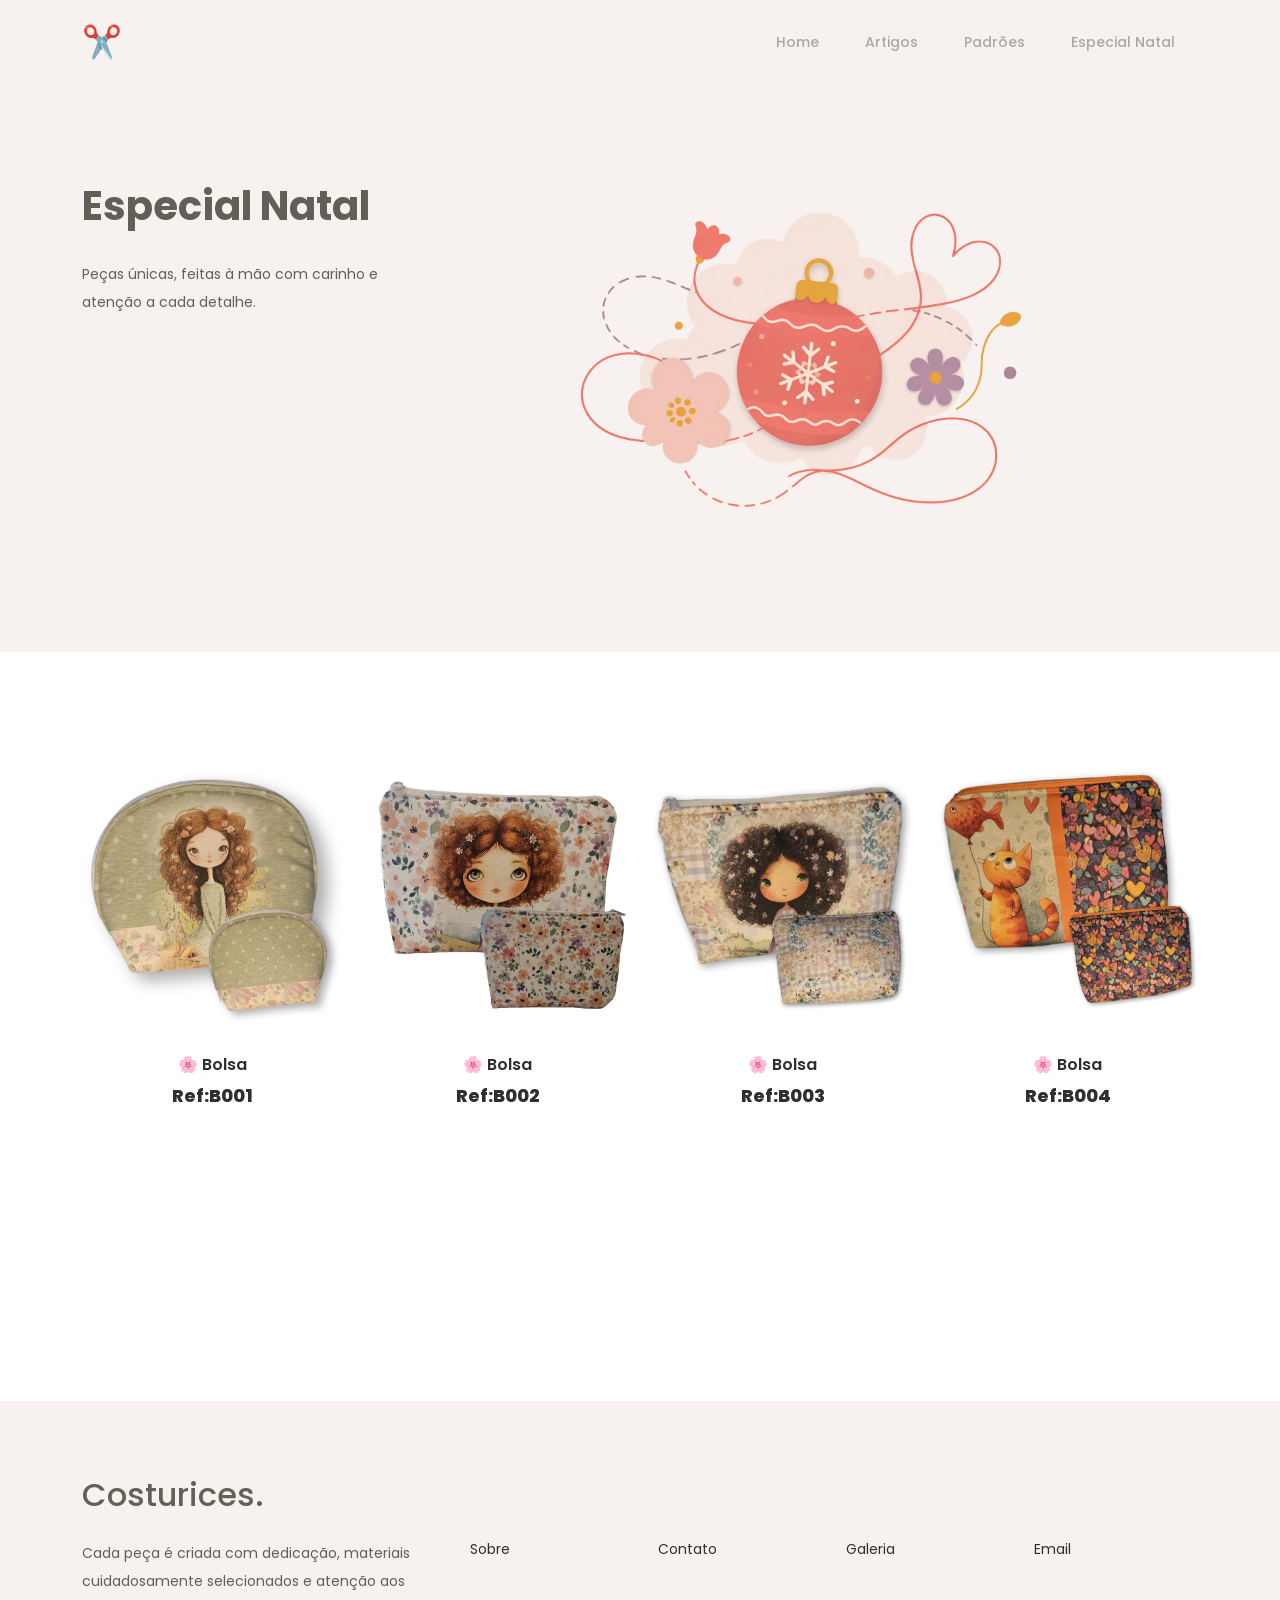
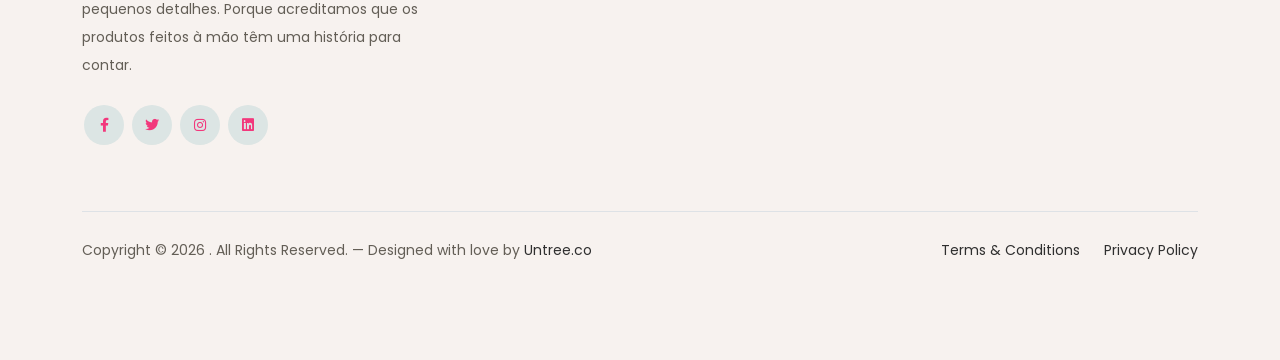
==== cart.html @ 92faeef7 "Set max-width for hero image in cart.html Updated image style to limit maximum width." ====
<!-- /*
* Bootstrap 5
* Template Name: Furni
* Template Author: Untree.co
* Template URI: https://untree.co/
* License: https://creativecommons.org/licenses/by/3.0/
*/ -->
<!doctype html>
<html lang="en">
<head>
  <meta charset="utf-8">
  <meta name="viewport" content="width=device-width, initial-scale=1, shrink-to-fit=no">
  <meta name="author" content="Untree.co">
   <link rel="shortcut icon" href="images/favicon_isabel.png" />

  <meta name="description" content="" />
  <meta name="keywords" content="bootstrap, bootstrap4" />

		<!-- Bootstrap CSS -->
		<link href="css/bootstrap.min.css" rel="stylesheet">
		<link href="https://cdnjs.cloudflare.com/ajax/libs/font-awesome/6.0.0-beta3/css/all.min.css" rel="stylesheet">
		<link href="css/tiny-slider.css" rel="stylesheet">
		<link href="css/style.css" rel="stylesheet">
		<title>Costurices da Isabel </title>
	</head>

	<body>

		<!-- Start Header/Navigation -->
		<nav class="custom-navbar navbar navbar navbar-expand-md navbar-dark bg-dark" arial-label="Furni navigation bar">

			<div class="container">
				<a class="navbar-brand" href="index.html">✂️</a>

				<button class="navbar-toggler" type="button" data-bs-toggle="collapse" data-bs-target="#navbarsFurni" aria-controls="navbarsFurni" aria-expanded="false" aria-label="Toggle navigation">
					<span class="navbar-toggler-icon"></span>
				</button>

				<div class="collapse navbar-collapse" id="navbarsFurni">
					<ul class="custom-navbar-nav navbar-nav ms-auto mb-2 mb-md-0">
						<li class="nav-item ">
							<a class="nav-link" href="index.html">Home</a>
						</li>
            <li><a class="nav-link" href="shop.html">Artigos</a></li>
             <li><a class="nav-link" href="checkout.html">Padrões</a></li>
         <li><a class="nav-link" href="cart.html">Especial Natal</a></li>
            <!-- <li><a class="nav-link" href="index.html">Contato</a></li>-->
					</ul>

				</div>
			</div>
				
		</nav>
		<!-- End Header/Navigation -->

    <!-- Start Hero Section -->
    <div class="hero">
      <div class="container">
        <div class="row justify-content-between">
          <div class="col-lg-4">
            <div class="intro-excerpt">
              <h1>
                Especial <span clsas="d-block">Natal</span>
              </h1>
              <p class="mb-4">
             Peças únicas, feitas à mão com carinho e atenção a cada detalhe.
              </p>
            </div>
          </div>
          <div class="col-lg-7">
            <div class="hero-img-wrap">
             <img src="images/Hero Natal nb min.png" class="img-fluid" style="max-width: 80%;" />
            </div>
          </div>
        </div>
      </div>
    </div>
    <!-- End Hero Section -->

		


		<div class="untree_co-section product-section before-footer-section">
		    <div class="container">
		      	<div class="row">

		      		<!-- Start Column 1 -->
					<div class="col-12 col-md-4 col-lg-3 mb-5">
						<a class="product-item" href="#">
							<img src="images/Bolsa Ref_1_Frente.png" class="img-fluid product-thumbnail">
	             <h3 class="product-title">🌸 Bolsa</h3>
              <strong class="product-price">Ref:B001</strong>

                    <span class="icon-cross"
                          onclick="enviarEmail(event, 'Bolsa', 'B001')">
                        <img src="images/mail icon.png" class="img-fluid">
                    </span>
						</a>
					</div> 
					<!-- End Column 1 -->
						
					<!-- Start Column 2 -->
					<div class="col-12 col-md-4 col-lg-3 mb-5">
						<a class="product-item" href="#">
					<img src="images/product-3_Isabel.png" class="img-fluid product-thumbnail">
	             <h3 class="product-title">🌸 Bolsa</h3>
              <strong class="product-price">Ref:B002</strong>
                    <span class="icon-cross"
                          onclick="enviarEmail(event, 'Bolsa', 'B001')">
                    <img src="images/mail icon.png" class="img-fluid">
                    </span>
						</a>
					</div> 
					<!-- End Column 2 -->

					<!-- Start Column 3 -->
					<div class="col-12 col-md-4 col-lg-3 mb-5">
						<a class="product-item" href="#">
							<img src="images/Bolsa Ref_3_Frente.png" class="img-fluid product-thumbnail">
	             <h3 class="product-title">🌸 Bolsa</h3>
              <strong class="product-price">Ref:B003</strong>
				                    <span class="icon-cross"
                          onclick="enviarEmail(event, 'Bolsa', 'B001')">
                    <img src="images/mail icon.png" class="img-fluid">
                    </span>
						</a>
					</div>
					<!-- End Column 3 -->

					<!-- Start Column 4 -->
					<div class="col-12 col-md-4 col-lg-3 mb-5">
						<a class="product-item" href="#">
							<img src="images/Bolsa Ref_4_Frente.png" class="img-fluid product-thumbnail">
            <h3 class="product-title">🌸 Bolsa</h3>
              <strong class="product-price">Ref:B004</strong>

							<span class="icon-cross">
						    <img src="images/mail icon.png" class="img-fluid">
							</span>
						</a>
					</div>
					<!-- End Column 4 -->




		      	</div>
		    </div>
		</div>


    <!-- Start Footer Section -->
    <footer class="footer-section">
      <div class="container relative">
          <!--<div class="sofa-img">
          <img src="images/sofa_ISabel.png" alt="Image" class="img-fluid" />
        </div>

        <div class="row">
          <div class="col-lg-8">
            <div class="subscription-form">
              <h3 class="d-flex align-items-center">
                <span class="me-1"
                  ><img
                    src="images/envelope-outline.svg"
                    alt="Image"
                    class="img-fluid" /></span
                ><span>Contatar Isabel</span>
              </h3>

              <form action="#" class="row g-3">
                <div class="col-auto">
                  <input
                    type="text"
                    class="form-control"
                    placeholder="Insira o seu nome"
                  />
                </div>
                <div class="col-auto">
                  <input
                    type="email"
                    class="form-control"
                    placeholder="Insira o seu Email"
                  />
                </div>
                <div class="col-auto">
                  <button class="btn btn-primary">
                    <span class="fa fa-paper-plane"></span>
                  </button>
                </div>
              </form>
            </div>
          </div>
        </div>-->

        <div class="row g-5 mb-5">
          <div class="col-lg-4">
            <div class="mb-4 footer-logo-wrap">
              <a href="#" class="footer-logo">Costurices<span>.</span></a>
            </div>
            <p class="mb-4">
           Cada peça é criada com dedicação, materiais cuidadosamente selecionados e atenção aos pequenos detalhes. Porque acreditamos que os produtos feitos à mão têm uma história para contar.
            </p>

            <ul class="list-unstyled custom-social">
              <li>
                <a href="#"><span class="fa fa-brands fa-facebook-f"></span></a>
              </li>
              <li>
                <a href="#"><span class="fa fa-brands fa-twitter"></span></a>
              </li>
              <li>
                <a href="#"><span class="fa fa-brands fa-instagram"></span></a>
              </li>
              <li>
                <a href="#"><span class="fa fa-brands fa-linkedin"></span></a>
              </li>
            </ul>
          </div>

          <div class="col-lg-8">
            <div class="row links-wrap">
              <div class="col-6 col-sm-6 col-md-3">
                <ul class="list-unstyled">
                  <li><a href="#">Sobre</a></li>

                </ul>
              </div>

              <div class="col-6 col-sm-6 col-md-3">
                <ul class="list-unstyled">
                  <li><a href="#">Contato</a></li>
                </ul>
              </div>

              <div class="col-6 col-sm-6 col-md-3">
                <ul class="list-unstyled">
                  <li><a href="#">Galeria</a></li>
                </ul>
              </div>

              <div class="col-6 col-sm-6 col-md-3">
                <ul class="list-unstyled">
                  <li><a href="#">Email</a></li>
                </ul>
              </div>
            </div>
          </div>
        </div>

        <div class="border-top copyright">
          <div class="row pt-4">
            <div class="col-lg-6">
              <p class="mb-2 text-center text-lg-start">
                Copyright &copy;
                <script>
                  document.write(new Date().getFullYear());
                </script>
                . All Rights Reserved. &mdash; Designed with love by
                <a href="https://untree.co">Untree.co</a>
                <!-- License information: https://untree.co/license/ -->
              </p>
            </div>

            <div class="col-lg-6 text-center text-lg-end">
              <ul class="list-unstyled d-inline-flex ms-auto">
                <li class="me-4"><a href="#">Terms &amp; Conditions</a></li>
                <li><a href="#">Privacy Policy</a></li>
              </ul>
            </div>
          </div>
        </div>
      </div>
    </footer>
    <!-- End Footer Section -->
<script>
function enviarEmail(event, produto, referencia) {
    event.preventDefault();
    event.stopPropagation();

    const assunto = encodeURIComponent(
        'Pedido de informação - ' + produto
    );

    const mensagem = encodeURIComponent(
        'Olá,\n\nTenho interesse no seguinte artigo:\n\n' +
        'Produto: ' + produto + '\n' +
        'Referência: ' + referencia + '\n\n' +
        'Obrigado.'
    );

    window.location.href =
        'mailto:costuricesdaisabel@gmail.com' +
        '?subject=' + assunto +
        '&body=' + mensagem;
}
</script>

		<script src="js/bootstrap.bundle.min.js"></script>
		<script src="js/tiny-slider.js"></script>
		<script src="js/custom.js"></script>
	</body>

</html>
---- css/tiny-slider.css ----
.tns-outer{padding:0 !important}.tns-outer [hidden]{display:none !important}.tns-outer [aria-controls],.tns-outer [data-action]{cursor:pointer}.tns-slider{-webkit-transition:all 0s;-moz-transition:all 0s;transition:all 0s}.tns-slider>.tns-item{-webkit-box-sizing:border-box;-moz-box-sizing:border-box;box-sizing:border-box}.tns-horizontal.tns-subpixel{white-space:nowrap}.tns-horizontal.tns-subpixel>.tns-item{display:inline-block;vertical-align:top;white-space:normal}.tns-horizontal.tns-no-subpixel:after{content:'';display:table;clear:both}.tns-horizontal.tns-no-subpixel>.tns-item{float:left}.tns-horizontal.tns-carousel.tns-no-subpixel>.tns-item{margin-right:-100%}.tns-no-calc{position:relative;left:0}.tns-gallery{position:relative;left:0;min-height:1px}.tns-gallery>.tns-item{position:absolute;left:-100%;-webkit-transition:transform 0s, opacity 0s;-moz-transition:transform 0s, opacity 0s;transition:transform 0s, opacity 0s}.tns-gallery>.tns-slide-active{position:relative;left:auto !important}.tns-gallery>.tns-moving{-webkit-transition:all 0.25s;-moz-transition:all 0.25s;transition:all 0.25s}.tns-autowidth{display:inline-block}.tns-lazy-img{-webkit-transition:opacity 0.6s;-moz-transition:opacity 0.6s;transition:opacity 0.6s;opacity:0.6}.tns-lazy-img.tns-complete{opacity:1}.tns-ah{-webkit-transition:height 0s;-moz-transition:height 0s;transition:height 0s}.tns-ovh{overflow:hidden}.tns-visually-hidden{position:absolute;left:-10000em}.tns-transparent{opacity:0;visibility:hidden}.tns-fadeIn{opacity:1;filter:alpha(opacity=100);z-index:0}.tns-normal,.tns-fadeOut{opacity:0;filter:alpha(opacity=0);z-index:-1}.tns-vpfix{white-space:nowrap}.tns-vpfix>div,.tns-vpfix>li{display:inline-block}.tns-t-subp2{margin:0 auto;width:310px;position:relative;height:10px;overflow:hidden}.tns-t-ct{width:2333.3333333%;width:-webkit-calc(100% * 70 / 3);width:-moz-calc(100% * 70 / 3);width:calc(100% * 70 / 3);position:absolute;right:0}.tns-t-ct:after{content:'';display:table;clear:both}.tns-t-ct>div{width:1.4285714%;width:-webkit-calc(100% / 70);width:-moz-calc(100% / 70);width:calc(100% / 70);height:10px;float:left}

/*# sourceMappingURL=sourcemaps/tiny-slider.css.map */
---- css/style.css ----
/*
* Template Name: UntreeStore
* Template Author: Untree.co
* Author URI: https://untree.co/
* License: https://creativecommons.org/licenses/by/3.0/
*/
@import url('https://fonts.googleapis.com/css2?family=Poppins:wght@300;400;500;600;700&display=swap');
body {
  overflow-x: hidden;
  position: relative; }

body {
  font-family: 'Poppins', sans-serif;
  font-weight: 400;
  line-height: 28px;
  color: #635E56;
  font-size: 14px;
  background-color: #ffffff !important; }


a {
  text-decoration: none;
  -webkit-transition: .3s all ease;
  -o-transition: .3s all ease;
  transition: .3s all ease;
  color: #2f2f2f;
  text-decoration: underline; }
  a:hover {
    color: #2f2f2f;
    text-decoration: none; }
  a.more {
    font-weight: 600; }

.custom-navbar {
  background: #F7F2EF !important;
  padding-top: 20px;
  padding-bottom: 20px; }
  .custom-navbar .navbar-brand {
    font-size: 32px;
    font-weight: 600;
   color: #635E56; }
    .custom-navbar .navbar-brand > span {
      opacity: .4; }
  .custom-navbar .navbar-toggler {
    border-color: transparent;
   }
    .custom-navbar .navbar-toggler:active, .custom-navbar .navbar-toggler:focus {
      -webkit-box-shadow: none;
      box-shadow: none;
      outline: none; }
  @media (min-width: 992px) {
    .custom-navbar .custom-navbar-nav li {
      margin-left: 15px;
      margin-right: 15px; } }
  .custom-navbar .custom-navbar-nav li a {
    font-weight: 500;
    color: #635E56 !important;
    opacity: .5;
    -webkit-transition: .3s all ease;
    -o-transition: .3s all ease;
    transition: .3s all ease;
    position: relative; }
    @media (min-width: 768px) {
      .custom-navbar .custom-navbar-nav li a:before {
        content: "";
        position: absolute;
        bottom: 0;
        left: 8px;
        right: 8px;
        background: #F2387C;
        height: 5px;
        opacity: 1;
        visibility: visible;
        width: 0;
        -webkit-transition: .15s all ease-out;
        -o-transition: .15s all ease-out;
        transition: .15s all ease-out; } }
    .custom-navbar .custom-navbar-nav li a:hover {
      opacity: 0.5; }
      .custom-navbar .custom-navbar-nav li a:hover:before {
        width: calc(100% - 16px); }
  .custom-navbar .custom-navbar-nav li.active a {
    opacity: 1; }
    .custom-navbar .custom-navbar-nav li.active a:before {
      width: calc(100% - 16px); }
  .custom-navbar .custom-navbar-cta {
    margin-left: 0 !important;
    -webkit-box-orient: horizontal;
    -webkit-box-direction: normal;
    -ms-flex-direction: row;
    flex-direction: row; }
    @media (min-width: 768px) {
      .custom-navbar .custom-navbar-cta {
        margin-left: 40px !important; } }
    .custom-navbar .custom-navbar-cta li {
      margin-left: 0px;
      margin-right: 0px; }
      .custom-navbar .custom-navbar-cta li:first-child {
        margin-right: 20px; }

.hero {
  background: #F7F2EF;
  padding: calc(4rem - 30px) 0 0rem 0; }
  @media (min-width: 768px) {
    .hero {
      padding: calc(4rem - 30px) 0 4rem 0; } }
  @media (min-width: 992px) {
    .hero {
      padding: calc(8rem - 30px) 0 8rem 0; } }
  .hero .intro-excerpt {
    position: relative;
    z-index: 4; }
    @media (min-width: 992px) {
      .hero .intro-excerpt {
        max-width: 450px; } }
  .hero h1 {
    font-weight: 700;
    color: #635E56;
    margin-bottom: 30px; }
    @media (min-width: 1400px) {
      .hero h1 {
        font-size: 54px; } }
  .hero p {
    color: #635E56;
    margin-botom: 30px; }
.hero .hero-img-wrap {
    position: relative;
}

.hero .hero-img-wrap img {
    position: relative;
    top: 0;
    right: 0;
    left: 0;
    z-index: 2;
    max-width: 100%;
    height: auto;
}

@media (min-width: 768px) {
    .hero .hero-img-wrap img {
        right: 0;
        left: 0;
    }
}

@media (min-width: 992px) {
    .hero .hero-img-wrap img {
        position: relative;
        top: 0;
        left: 0;
        right: 0;
    }
}

.hero .hero-img-wrap:after {
    display: none;
}

.btn {
  font-weight: 600;
  padding: 12px 30px;
  border-radius: 30px;
  color: #ffffff;
  background: #635E56;
  border-color: #635E56; }
  .btn:hover {
    color: #fff;
    background: #46423c;
    border-color: #46423c; }
  .btn:active, .btn:focus {
    outline: none !important;
    -webkit-box-shadow: none;
    box-shadow: none; }
  .btn.btn-primary {
    background: #635E56;
    border-color: #635E56; }
    .btn.btn-primary:hover {
      background: #314d43;
      border-color: #314d43; }
  .btn.btn-secondary {
    color: #2f2f2f;
    background: #F2387C;
    border-color: #F2387C;
   color: #ffffff; }
    .btn.btn-secondary:hover {
      background: #a71c4f;
      border-color: #a71c4f;
     color: #ffffff; }
  .btn.btn-white-outline {
    background: transparent;
    border-width: 2px;
    border-color:#635E56;
     color: #635E56;  }
    .btn.btn-white-outline:hover {
      border-color: #F2387C;
      color: #635E56; 
     border-width: 3px;}

.section-title {
  color: #2f2f2f; }

.product-section {
  padding: 7rem 0; }
  .product-section .product-item {
    text-align: center;
    text-decoration: none;
    display: block;
    position: relative;
    padding-bottom: 50px;
    cursor: pointer; }
    .product-section .product-item .product-thumbnail {
      margin-bottom: 30px;
      position: relative;
      top: 0;
      -webkit-transition: .3s all ease;
      -o-transition: .3s all ease;
      transition: .3s all ease; }
    .product-section .product-item h3 {
      font-weight: 600;
      font-size: 16px; }
    .product-section .product-item strong {
      font-weight: 800 !important;
      font-size: 18px !important; }
    .product-section .product-item h3, .product-section .product-item strong {
      color: #2f2f2f;
      text-decoration: none; }
    .product-section .product-item .icon-cross {
      position: absolute;
      width: 35px;
      height: 35px;
      display: inline-block;
      background: #2f2f2f;
      bottom: 15px;
      left: 50%;
      -webkit-transform: translateX(-50%);
      -ms-transform: translateX(-50%);
      transform: translateX(-50%);
      margin-bottom: -17.5px;
      border-radius: 50%;
      opacity: 0;
      visibility: hidden;
      -webkit-transition: .3s all ease;
      -o-transition: .3s all ease;
      transition: .3s all ease; }
      .product-section .product-item .icon-cross img {
        position: absolute;
        left: 50%;
        top: 50%;
        -webkit-transform: translate(-50%, -50%);
        -ms-transform: translate(-50%, -50%);
        transform: translate(-50%, -50%); }
    .product-section .product-item:before {
      bottom: 0;
      left: 0;
      right: 0;
      position: absolute;
      content: "";
      background: #dce5e4;
      height: 0%;
      z-index: -1;
      border-radius: 10px;
      -webkit-transition: .3s all ease;
      -o-transition: .3s all ease;
      transition: .3s all ease; }
    .product-section .product-item:hover .product-thumbnail {
      top: -25px; }
    .product-section .product-item:hover .icon-cross {
      bottom: 0;
      opacity: 1;
      visibility: visible; }
    .product-section .product-item:hover:before {
      height: 70%; }

.why-choose-section {
    padding: 7rem 0;
    overflow: hidden;
}

.why-choose-section .img-wrap {
    position: relative;
}

.why-choose-section .img-wrap:before {
    position: absolute;
    content: "";
    width: 255px;
    height: 217px;
    background-image: url("../images/dots-pink.png");
    background-repeat: no-repeat;
    background-size: contain;
    transform: translate(-40%, -40%);
    z-index: -1;
}

.why-choose-section .img-wrap img {
    border-radius: 20px;
    max-width: 100%;
    height: auto;
}

/* MOBILE */
@media (max-width: 768px) {

    .why-choose-section {
        overflow: hidden;
    }

    .why-choose-section .img-wrap:before {
        display: none;
    }

    .why-choose-section .img-wrap img {
        width: 100%;
        height: auto;
    }

}

.feature {
  margin-bottom: 30px; }
  .feature .icon {
    display: inline-block;
    position: relative;
    margin-bottom: 20px; }
    .feature .icon:before {
      content: "";
      width: 33px;
      height: 33px;
      position: absolute;
      background: rgba(59, 93, 80, 0.2);
      border-radius: 50%;
      right: -8px;
      bottom: 0; }
  .feature h3 {
    font-size: 14px;
    color: #2f2f2f; }
  .feature p {
    font-size: 14px;
    line-height: 22px;
    color: #635E56; }

.we-help-section {
  padding: 7rem 0; }
  .we-help-section .imgs-grid {
    display: -ms-grid;
    display: grid;
    -ms-grid-columns: (1fr)[27];
    grid-template-columns: repeat(27, 1fr);
    position: relative; }
    .we-help-section .imgs-grid:before {
      position: absolute;
      content: "";
      width: 255px;
      height: 217px;
      background-image: url("../images/dots-pink.png");
      background-size: contain;
      background-repeat: no-repeat;
      -webkit-transform: translate(-40%, -40%);
      -ms-transform: translate(-40%, -40%);
      transform: translate(-40%, -40%);
      z-index: -1; }
    .we-help-section .imgs-grid .grid {
      position: relative; }
      .we-help-section .imgs-grid .grid img {
        border-radius: 20px;
        max-width: 100%; }
      .we-help-section .imgs-grid .grid.grid-1 {
        -ms-grid-column: 1;
        -ms-grid-column-span: 18;
        grid-column: 1 / span 18;
        -ms-grid-row: 1;
        -ms-grid-row-span: 27;
        grid-row: 1 / span 27; }
      .we-help-section .imgs-grid .grid.grid-2 {
        -ms-grid-column: 19;
        -ms-grid-column-span: 27;
        grid-column: 19 / span 27;
        -ms-grid-row: 1;
        -ms-grid-row-span: 5;
        grid-row: 1 / span 5;
        padding-left: 20px; }
      .we-help-section .imgs-grid .grid.grid-3 {
        -ms-grid-column: 14;
        -ms-grid-column-span: 16;
        grid-column: 14 / span 16;
        -ms-grid-row: 6;
        -ms-grid-row-span: 27;
        grid-row: 6 / span 27;
        padding-top: 20px; }

.custom-list {
  width: 100%; }
  .custom-list li {
    display: inline-block;
    width: calc(50% - 20px);
    margin-bottom: 12px;
    line-height: 1.5;
    position: relative;
    padding-left: 20px; }
    .custom-list li:before {
      content: "";
      width: 8px;
      height: 8px;
      border-radius: 50%;
      border: 2px solid #F7F2EF;
      position: absolute;
      left: 0;
      top: 8px; }

.popular-product {
  padding: 0 0 7rem 0; }
  .popular-product .product-item-sm h3 {
    font-size: 14px;
    font-weight: 700;
    color: #2f2f2f; }
  .popular-product .product-item-sm a {
    text-decoration: none;
    color: #2f2f2f;
    -webkit-transition: .3s all ease;
    -o-transition: .3s all ease;
    transition: .3s all ease; }
    .popular-product .product-item-sm a:hover {
      color: rgba(47, 47, 47, 0.5); }
  .popular-product .product-item-sm p {
    line-height: 1.4;
    margin-bottom: 10px;
    font-size: 14px; }
  .popular-product .product-item-sm .thumbnail {
    margin-right: 10px;
    -webkit-box-flex: 0;
    -ms-flex: 0 0 120px;
    flex: 0 0 120px;
    position: relative; }
    .popular-product .product-item-sm .thumbnail:before {
      content: "";
      position: absolute;
      border-radius: 20px;
      background: #dce5e4;
      width: 98px;
      height: 98px;
      top: 50%;
      left: 50%;
      -webkit-transform: translate(-50%, -50%);
      -ms-transform: translate(-50%, -50%);
      transform: translate(-50%, -50%);
      z-index: -1; }

.testimonial-section {
  padding: 3rem 0 7rem 0; }

.testimonial-slider-wrap {
  position: relative; }
  .testimonial-slider-wrap .tns-inner {
    padding-top: 30px; }
  .testimonial-slider-wrap .item .testimonial-block blockquote {
    font-size: 16px; }
    @media (min-width: 768px) {
      .testimonial-slider-wrap .item .testimonial-block blockquote {
        line-height: 32px;
        font-size: 18px; } }
  .testimonial-slider-wrap .item .testimonial-block .author-info .author-pic {
    margin-bottom: 20px; }
    .testimonial-slider-wrap .item .testimonial-block .author-info .author-pic img {
      max-width: 80px;
      border-radius: 50%; }
  .testimonial-slider-wrap .item .testimonial-block .author-info h3 {
    font-size: 14px;
    font-weight: 700;
    color: #2f2f2f;
    margin-bottom: 0; }
  .testimonial-slider-wrap #testimonial-nav {
    position: absolute;
    top: 50%;
    z-index: 99;
    width: 100%;
    display: none; }
    @media (min-width: 768px) {
      .testimonial-slider-wrap #testimonial-nav {
        display: block; } }
    .testimonial-slider-wrap #testimonial-nav > span {
      cursor: pointer;
      position: absolute;
      width: 58px;
      height: 58px;
      line-height: 58px;
      border-radius: 50%;
      background: rgba(59, 93, 80, 0.1);
      color: #2f2f2f;
      -webkit-transition: .3s all ease;
      -o-transition: .3s all ease;
      transition: .3s all ease; }
      .testimonial-slider-wrap #testimonial-nav > span:hover {
        background: #F7F2EF;
        color: #ffffff; }
    .testimonial-slider-wrap #testimonial-nav .prev {
      left: -10px; }
    .testimonial-slider-wrap #testimonial-nav .next {
      right: 0; }
  .testimonial-slider-wrap .tns-nav {
    position: absolute;
    bottom: -50px;
    left: 50%;
    -webkit-transform: translateX(-50%);
    -ms-transform: translateX(-50%);
    transform: translateX(-50%); }
    .testimonial-slider-wrap .tns-nav button {
      background: none;
      border: none;
      display: inline-block;
      position: relative;
      width: 0 !important;
      height: 7px !important;
      margin: 2px; }
      .testimonial-slider-wrap .tns-nav button:active, .testimonial-slider-wrap .tns-nav button:focus, .testimonial-slider-wrap .tns-nav button:hover {
        outline: none;
        -webkit-box-shadow: none;
        box-shadow: none;
        background: none; }
      .testimonial-slider-wrap .tns-nav button:before {
        display: block;
        width: 7px;
        height: 7px;
        left: 0;
        top: 0;
        position: absolute;
        content: "";
        border-radius: 50%;
        -webkit-transition: .3s all ease;
        -o-transition: .3s all ease;
        transition: .3s all ease;
        background-color: #d6d6d6; }
      .testimonial-slider-wrap .tns-nav button:hover:before, .testimonial-slider-wrap .tns-nav button.tns-nav-active:before {
        background-color: #F7F2EF; }

.before-footer-section {
  padding: 7rem 0 12rem 0 !important; }

.blog-section {
  padding: 7rem 0 12rem 0; }
  .blog-section .post-entry a {
    text-decoration: none; }
  .blog-section .post-entry .post-thumbnail {
    display: block;
    margin-bottom: 20px; }
    .blog-section .post-entry .post-thumbnail img {
      border-radius: 20px;
      -webkit-transition: .3s all ease;
      -o-transition: .3s all ease;
      transition: .3s all ease; }
  .blog-section .post-entry .post-content-entry {
    padding-left: 15px;
    padding-right: 15px; }
    .blog-section .post-entry .post-content-entry h3 {
      font-size: 16px;
      margin-bottom: 0;
      font-weight: 600;
      margin-bottom: 7px; }
    .blog-section .post-entry .post-content-entry .meta {
      font-size: 14px; }
      .blog-section .post-entry .post-content-entry .meta a {
        font-weight: 600; }
  .blog-section .post-entry:hover .post-thumbnail img, .blog-section .post-entry:focus .post-thumbnail img {
    opacity: .7; }

.footer-section {
  padding: 80px 0;
 background: #F7F2EF; }
  .footer-section .relative {
    position: relative; }
  .footer-section a {
    text-decoration: none;
    color: #2f2f2f;
    -webkit-transition: .3s all ease;
    -o-transition: .3s all ease;
    transition: .3s all ease; }
    .footer-section a:hover {
      color: rgba(47, 47, 47, 0.5); }
  .footer-section .subscription-form {
    margin-bottom: 40px;
    position: relative;
    z-index: 2;
    margin-top: 100px; }
    @media (min-width: 992px) {
      .footer-section .subscription-form {
        margin-top: 0px;
        margin-bottom: 80px; } }
    .footer-section .subscription-form h3 {
      font-size: 18px;
      font-weight: 500;
      color: #F7F2EF; }
    .footer-section .subscription-form .form-control {
      height: 50px;
      border-radius: 10px;
      font-family: "Inter", sans-serif; }
      .footer-section .subscription-form .form-control:active, .footer-section .subscription-form .form-control:focus {
        outline: none;
        -webkit-box-shadow: none;
        box-shadow: none;
        border-color: #F7F2EF;
        -webkit-box-shadow: 0 1px 4px 0 rgba(0, 0, 0, 0.2);
        box-shadow: 0 1px 4px 0 rgba(0, 0, 0, 0.2); }
      .footer-section .subscription-form .form-control::-webkit-input-placeholder {
        font-size: 14px; }
      .footer-section .subscription-form .form-control::-moz-placeholder {
        font-size: 14px; }
      .footer-section .subscription-form .form-control:-ms-input-placeholder {
        font-size: 14px; }
      .footer-section .subscription-form .form-control:-moz-placeholder {
        font-size: 14px; }
    .footer-section .subscription-form .btn {
      border-radius: 10px !important; }
  .footer-section .sofa-img {
    position: absolute;
    top: -200px;
    z-index: 1;
    right: 0; }
    .footer-section .sofa-img img {
      max-width: 380px; }
  .footer-section .links-wrap {
    margin-top: 0px; }
    @media (min-width: 992px) {
      .footer-section .links-wrap {
        margin-top: 54px; } }
    .footer-section .links-wrap ul li {
      margin-bottom: 10px; }
  .footer-section .footer-logo-wrap .footer-logo {
    font-size: 32px;
    font-weight: 500;
    text-decoration: none;
    color: #645F57; }
  .footer-section .custom-social li {
    margin: 2px;
    display: inline-block; }
    .footer-section .custom-social li a {
      width: 40px;
      height: 40px;
      text-align: center;
      line-height: 40px;
      display: inline-block;
      background: #dce5e4;
      color: #F2387C;
      border-radius: 50%; }
      .footer-section .custom-social li a:hover {
        background: #F7F2EF;
        color: #645F57; }
  .footer-section .border-top {
    border-color: #dce5e4; }
    .footer-section .border-top.copyright {
      font-size: 14px !important; }

.untree_co-section {
  padding: 7rem 0; }

.form-control {
  height: 50px;
  border-radius: 10px;
  font-family: "Inter", sans-serif; }
  .form-control:active, .form-control:focus {
    outline: none;
    -webkit-box-shadow: none;
    box-shadow: none;
    border-color: #F7F2EF;
    -webkit-box-shadow: 0 1px 4px 0 rgba(0, 0, 0, 0.2);
    box-shadow: 0 1px 4px 0 rgba(0, 0, 0, 0.2); }
  .form-control::-webkit-input-placeholder {
    font-size: 14px; }
  .form-control::-moz-placeholder {
    font-size: 14px; }
  .form-control:-ms-input-placeholder {
    font-size: 14px; }
  .form-control:-moz-placeholder {
    font-size: 14px; }

.service {
  line-height: 1.5; }
  .service .service-icon {
    border-radius: 10px;
    -webkit-box-flex: 0;
    -ms-flex: 0 0 50px;
    flex: 0 0 50px;
    height: 50px;
    line-height: 50px;
    text-align: center;
    background: #F7F2EF;
    margin-right: 20px;
    color: #ffffff; }

textarea {
  height: auto !important; }

.site-blocks-table {
  overflow: auto; }
  .site-blocks-table .product-thumbnail {
    width: 200px; }
  .site-blocks-table .btn {
    padding: 2px 10px; }
  .site-blocks-table thead th {
    padding: 30px;
    text-align: center;
    border-width: 0px !important;
    vertical-align: middle;
    color: rgba(0, 0, 0, 0.8);
    font-size: 18px; }
  .site-blocks-table td {
    padding: 20px;
    text-align: center;
    vertical-align: middle;
    color: rgba(0, 0, 0, 0.8); }
  .site-blocks-table tbody tr:first-child td {
    border-top: 1px solid #F7F2EF !important; }
  .site-blocks-table .btn {
    background: none !important;
    color: #000000;
    border: none;
    height: auto !important; }

.site-block-order-table th {
  border-top: none !important;
  border-bottom-width: 1px !important; }

.site-block-order-table td, .site-block-order-table th {
  color: #000000; }

.couponcode-wrap input {
  border-radius: 10px !important; }

.text-primary {
  color: #F7F2EF !important; }

.thankyou-icon {
  position: relative;
  color: #F7F2EF; }
  .thankyou-icon:before {
    position: absolute;
    content: "";
    width: 50px;
    height: 50px;
    border-radius: 50%;
    background: rgba(59, 93, 80, 0.2); }
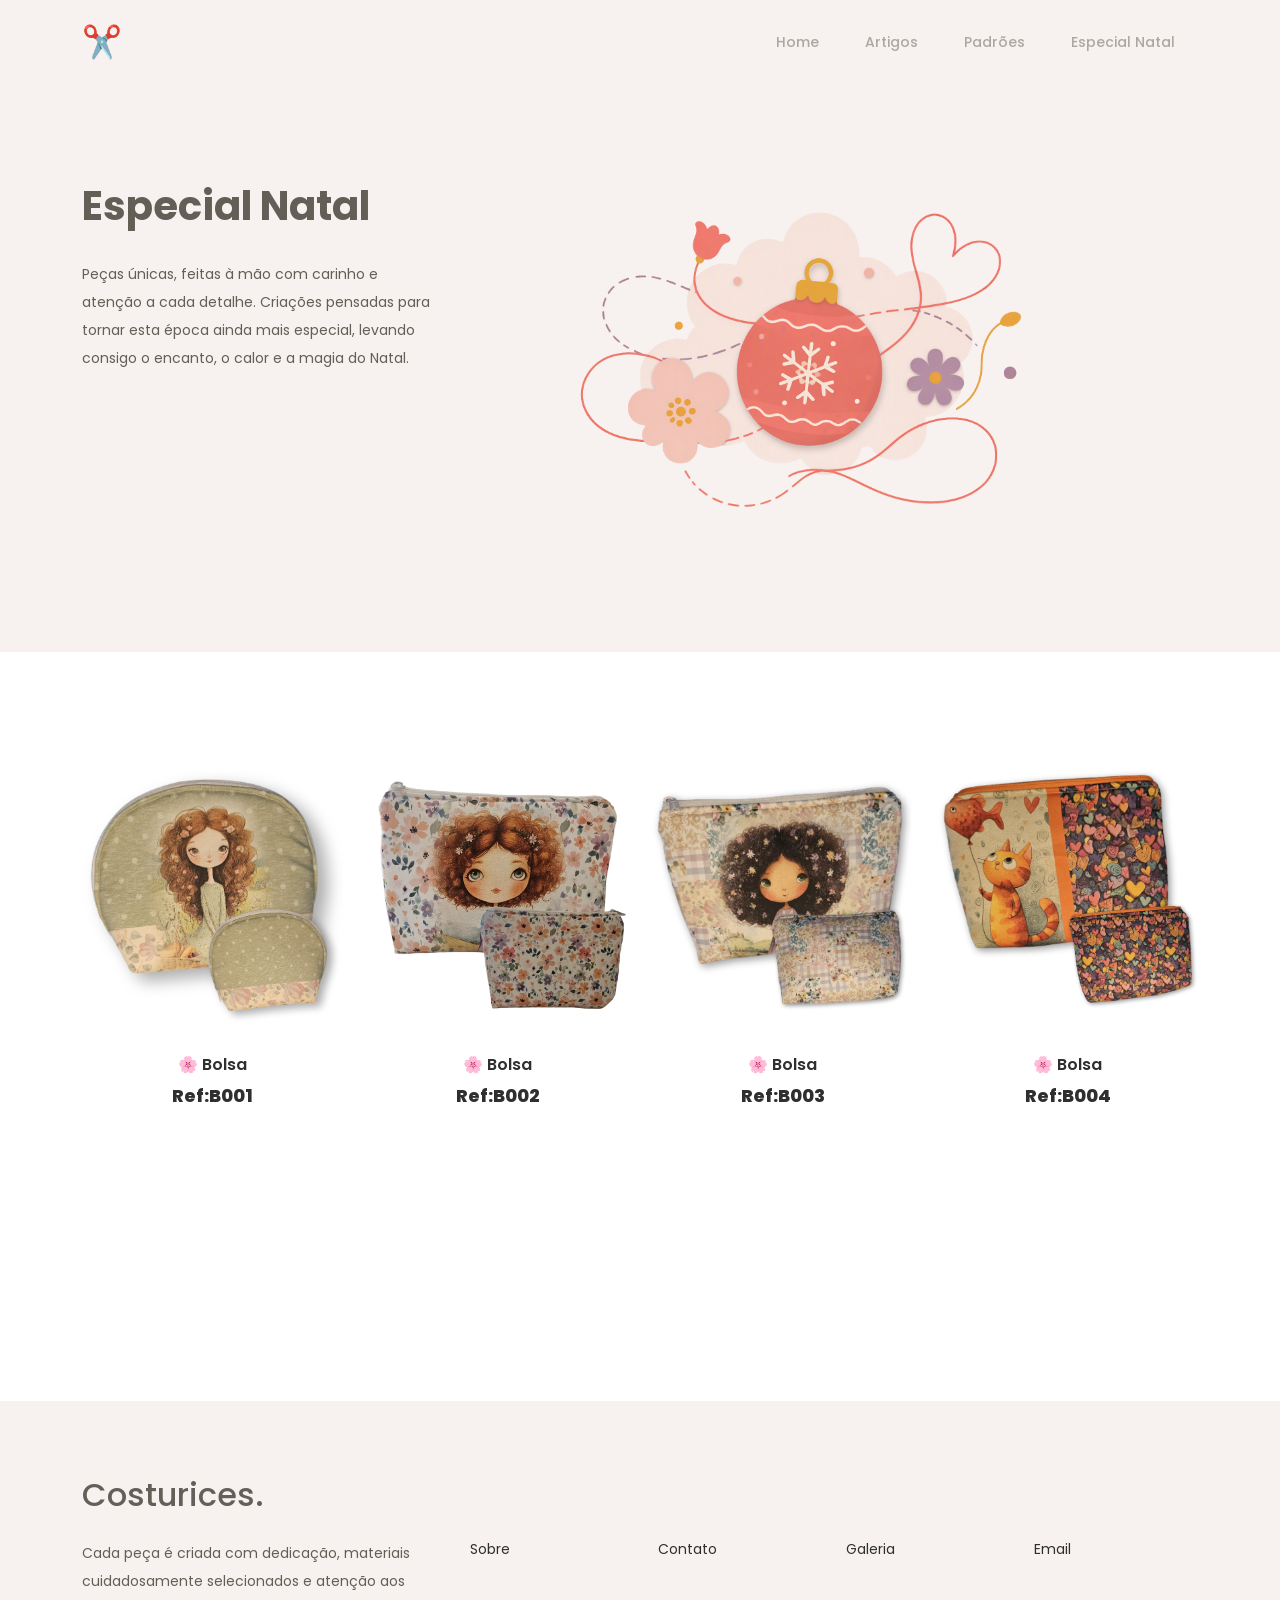
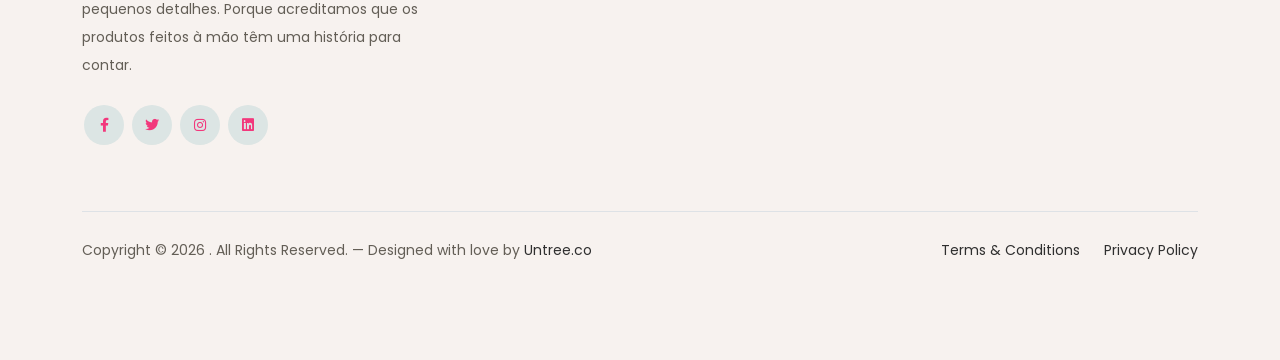
==== commit ef5b6ca6: "Enhance product description in cart.html Expanded the description of handmade pieces for Christmas." ====
--- a/cart.html
+++ b/cart.html
@@ -63,7 +63,7 @@
                 Especial <span clsas="d-block">Natal</span>
               </h1>
               <p class="mb-4">
-             Peças únicas, feitas à mão com carinho e atenção a cada detalhe.
+            Peças únicas, feitas à mão com carinho e atenção a cada detalhe. Criações pensadas para tornar esta época ainda mais especial, levando consigo o encanto, o calor e a magia do Natal.
               </p>
             </div>
           </div>
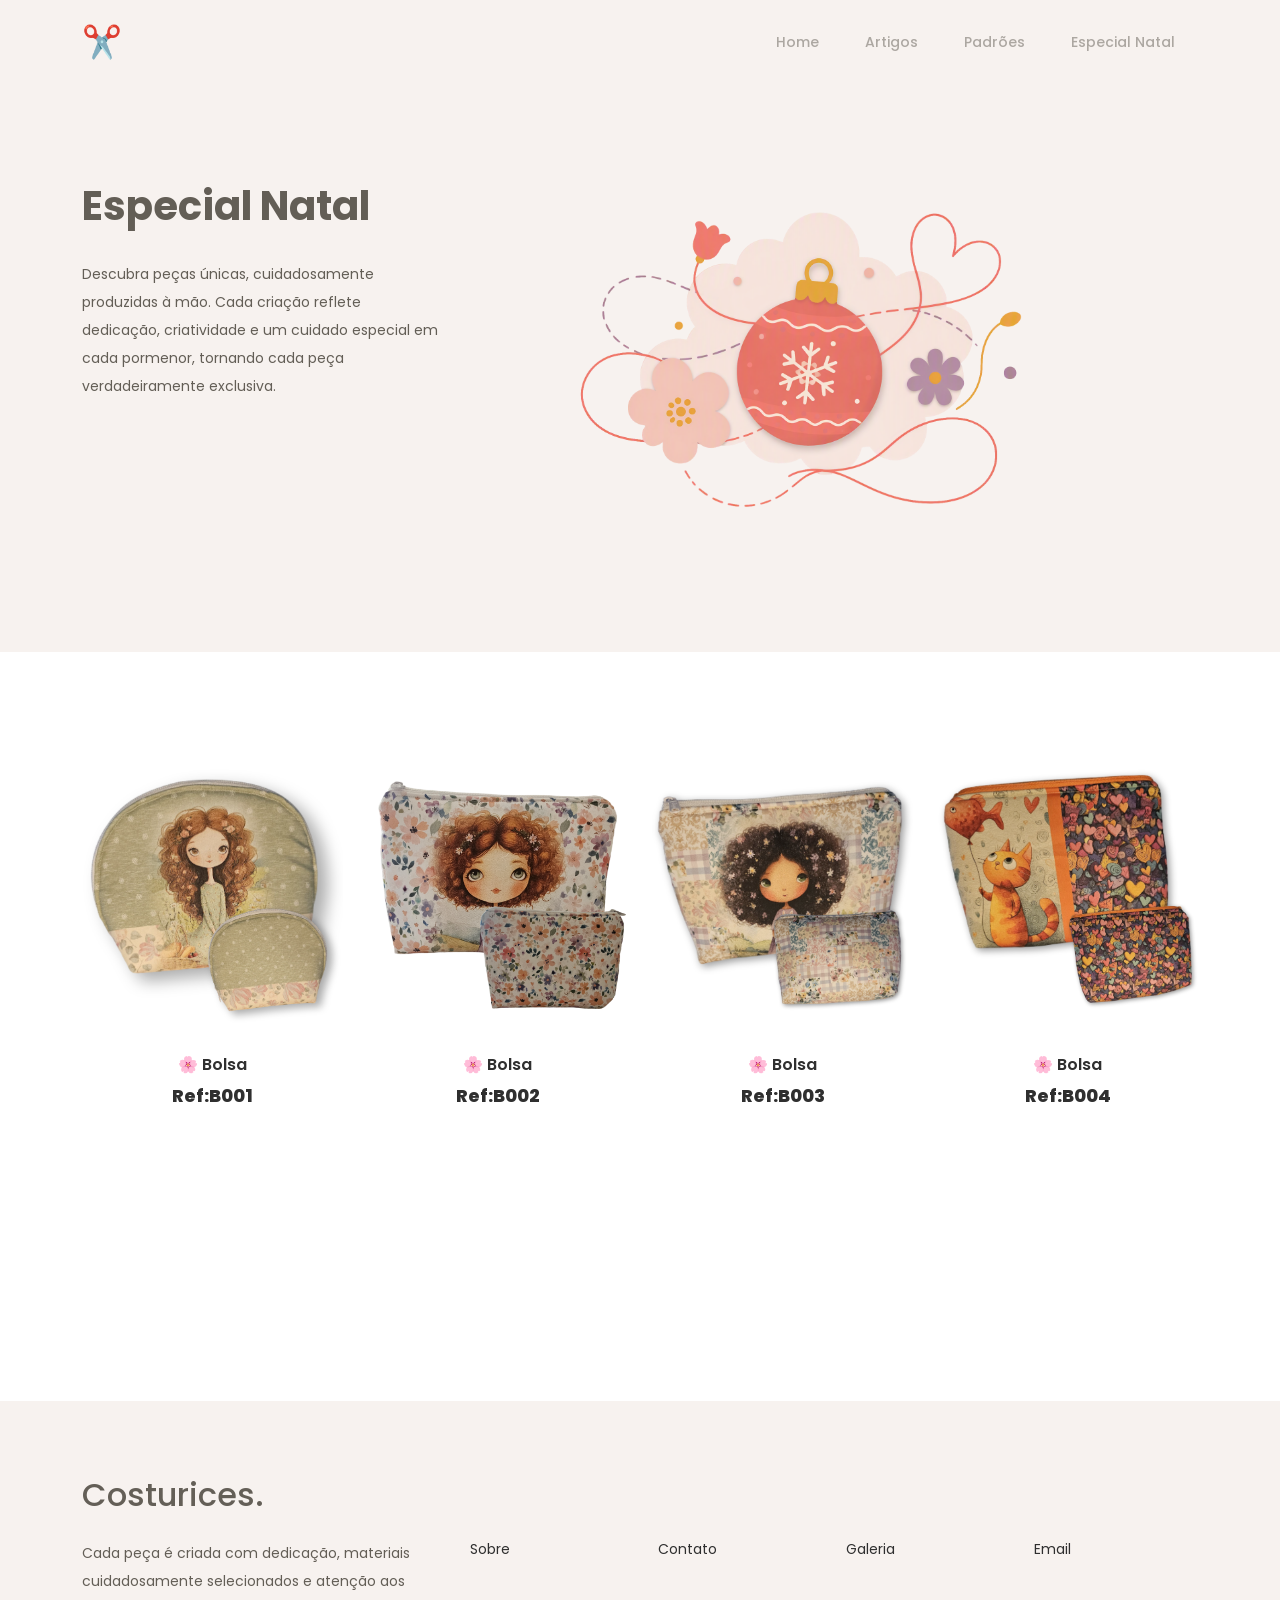
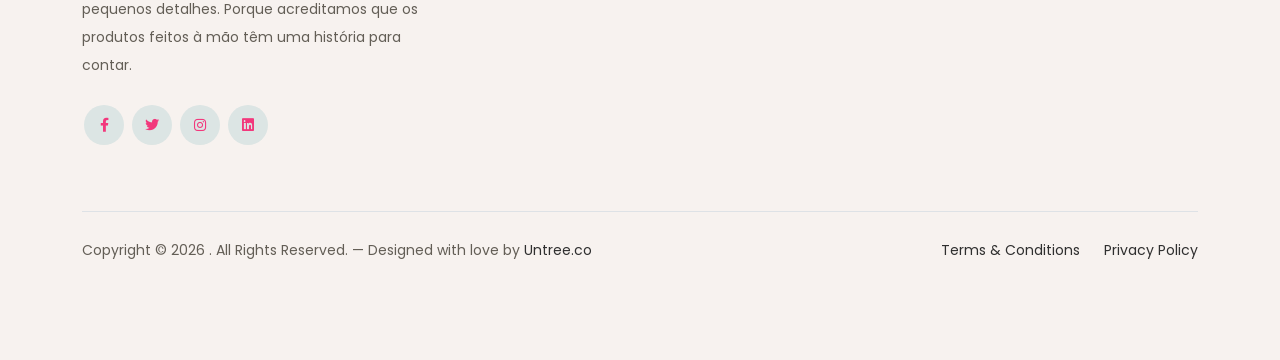
==== commit 0b00268d: "Revise product description in cart.html Updated the description of handmade items for clarity and ap" ====
--- a/cart.html
+++ b/cart.html
@@ -63,7 +63,7 @@
                 Especial <span clsas="d-block">Natal</span>
               </h1>
               <p class="mb-4">
-            Peças únicas, feitas à mão com carinho e atenção a cada detalhe. Criações pensadas para tornar esta época ainda mais especial, levando consigo o encanto, o calor e a magia do Natal.
+          Descubra peças únicas, cuidadosamente produzidas à mão. Cada criação reflete dedicação, criatividade e um cuidado especial em cada pormenor, tornando cada peça verdadeiramente exclusiva.
               </p>
             </div>
           </div>
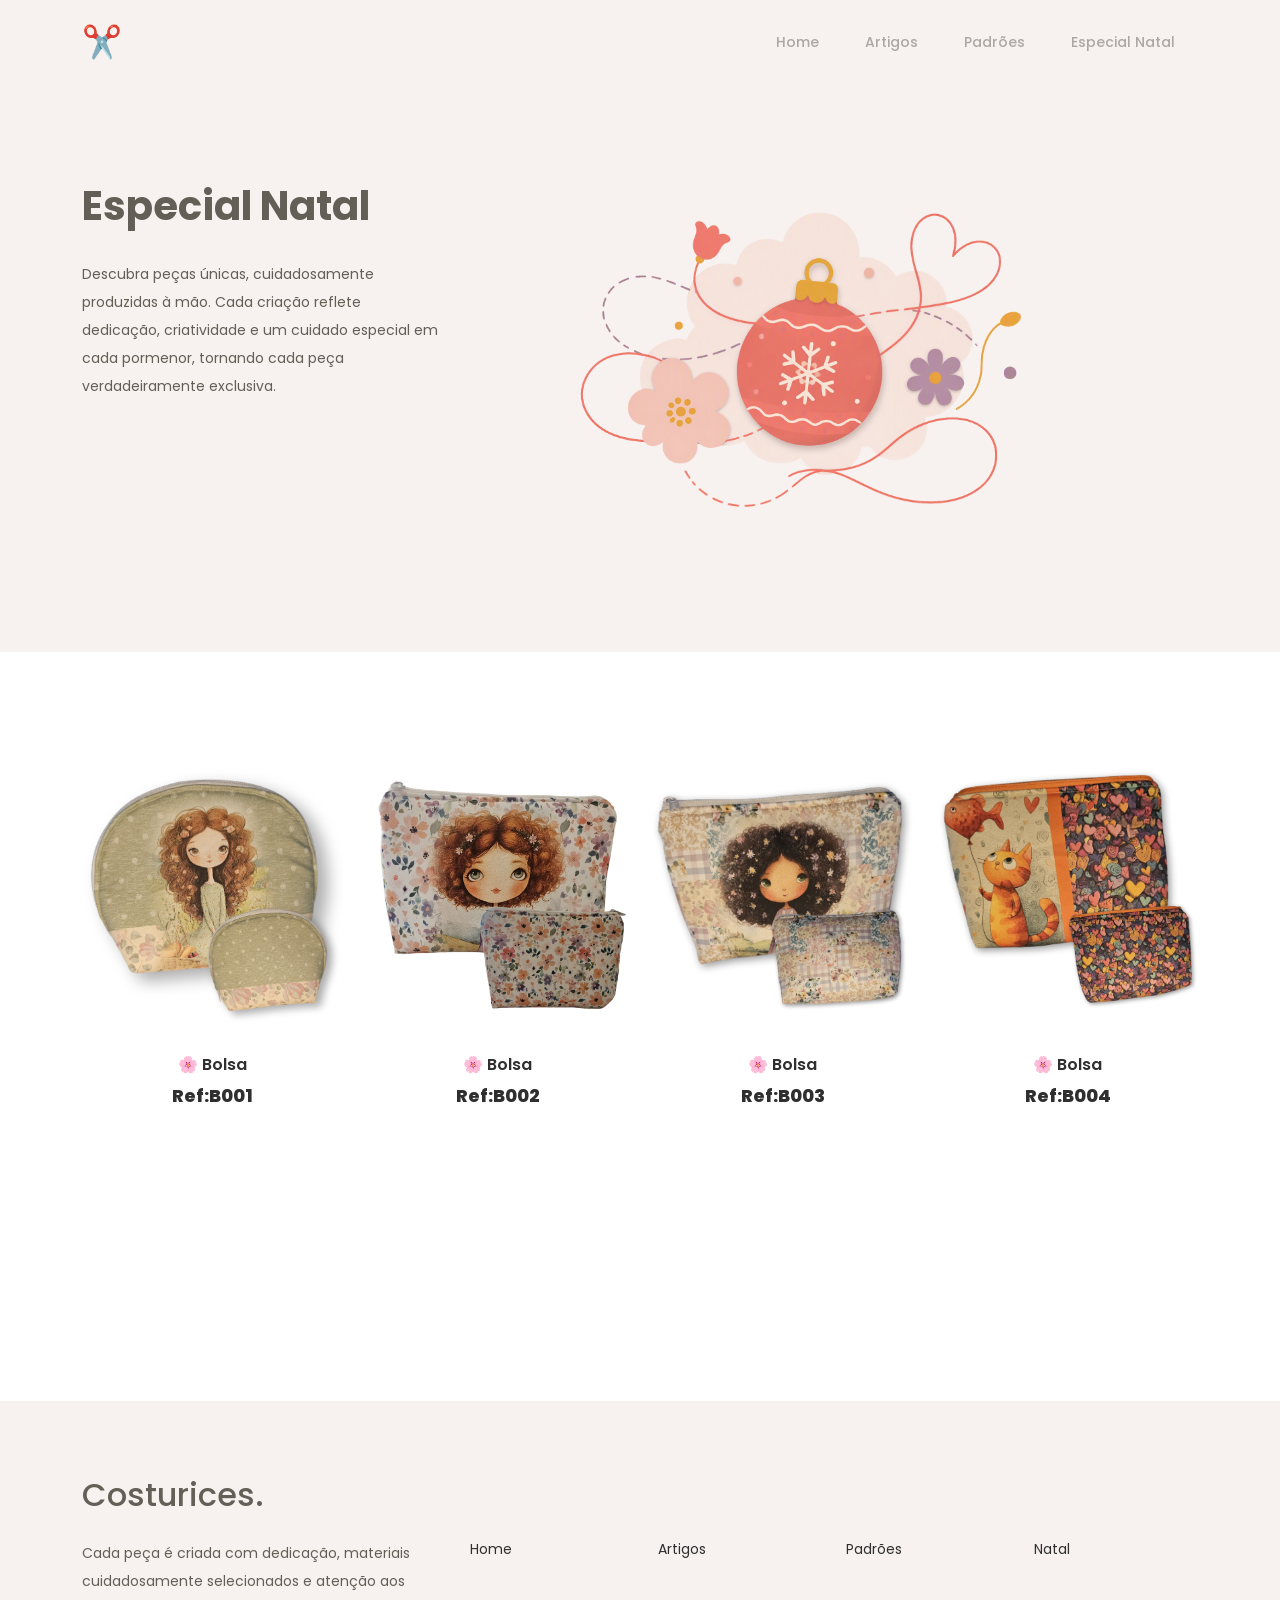
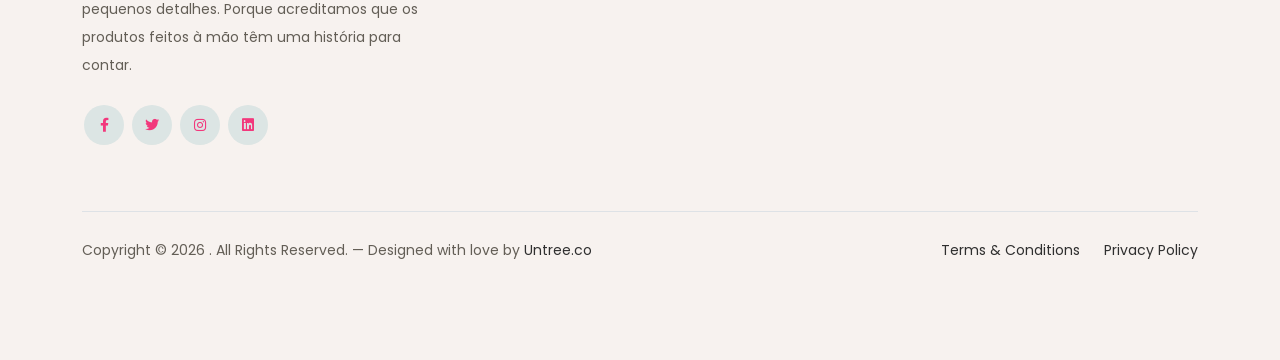
==== commit 83d289a5: "Update cart.html" ====
--- a/cart.html
+++ b/cart.html
@@ -222,26 +222,26 @@
             <div class="row links-wrap">
               <div class="col-6 col-sm-6 col-md-3">
                 <ul class="list-unstyled">
-                  <li><a href="#">Sobre</a></li>
+                  <li><a href="index.html">Home</a></li>
 
                 </ul>
               </div>
 
               <div class="col-6 col-sm-6 col-md-3">
                 <ul class="list-unstyled">
-                  <li><a href="#">Contato</a></li>
+                  <li><a href="shop.html">Artigos</a></li>
                 </ul>
               </div>
 
               <div class="col-6 col-sm-6 col-md-3">
                 <ul class="list-unstyled">
-                  <li><a href="#">Galeria</a></li>
+                  <li><a href="checkout.html">Padrões</a></li>
                 </ul>
               </div>
 
               <div class="col-6 col-sm-6 col-md-3">
                 <ul class="list-unstyled">
-                  <li><a href="#">Email</a></li>
+                  <li><a href="cart.html">Natal</a></li>
                 </ul>
               </div>
             </div>
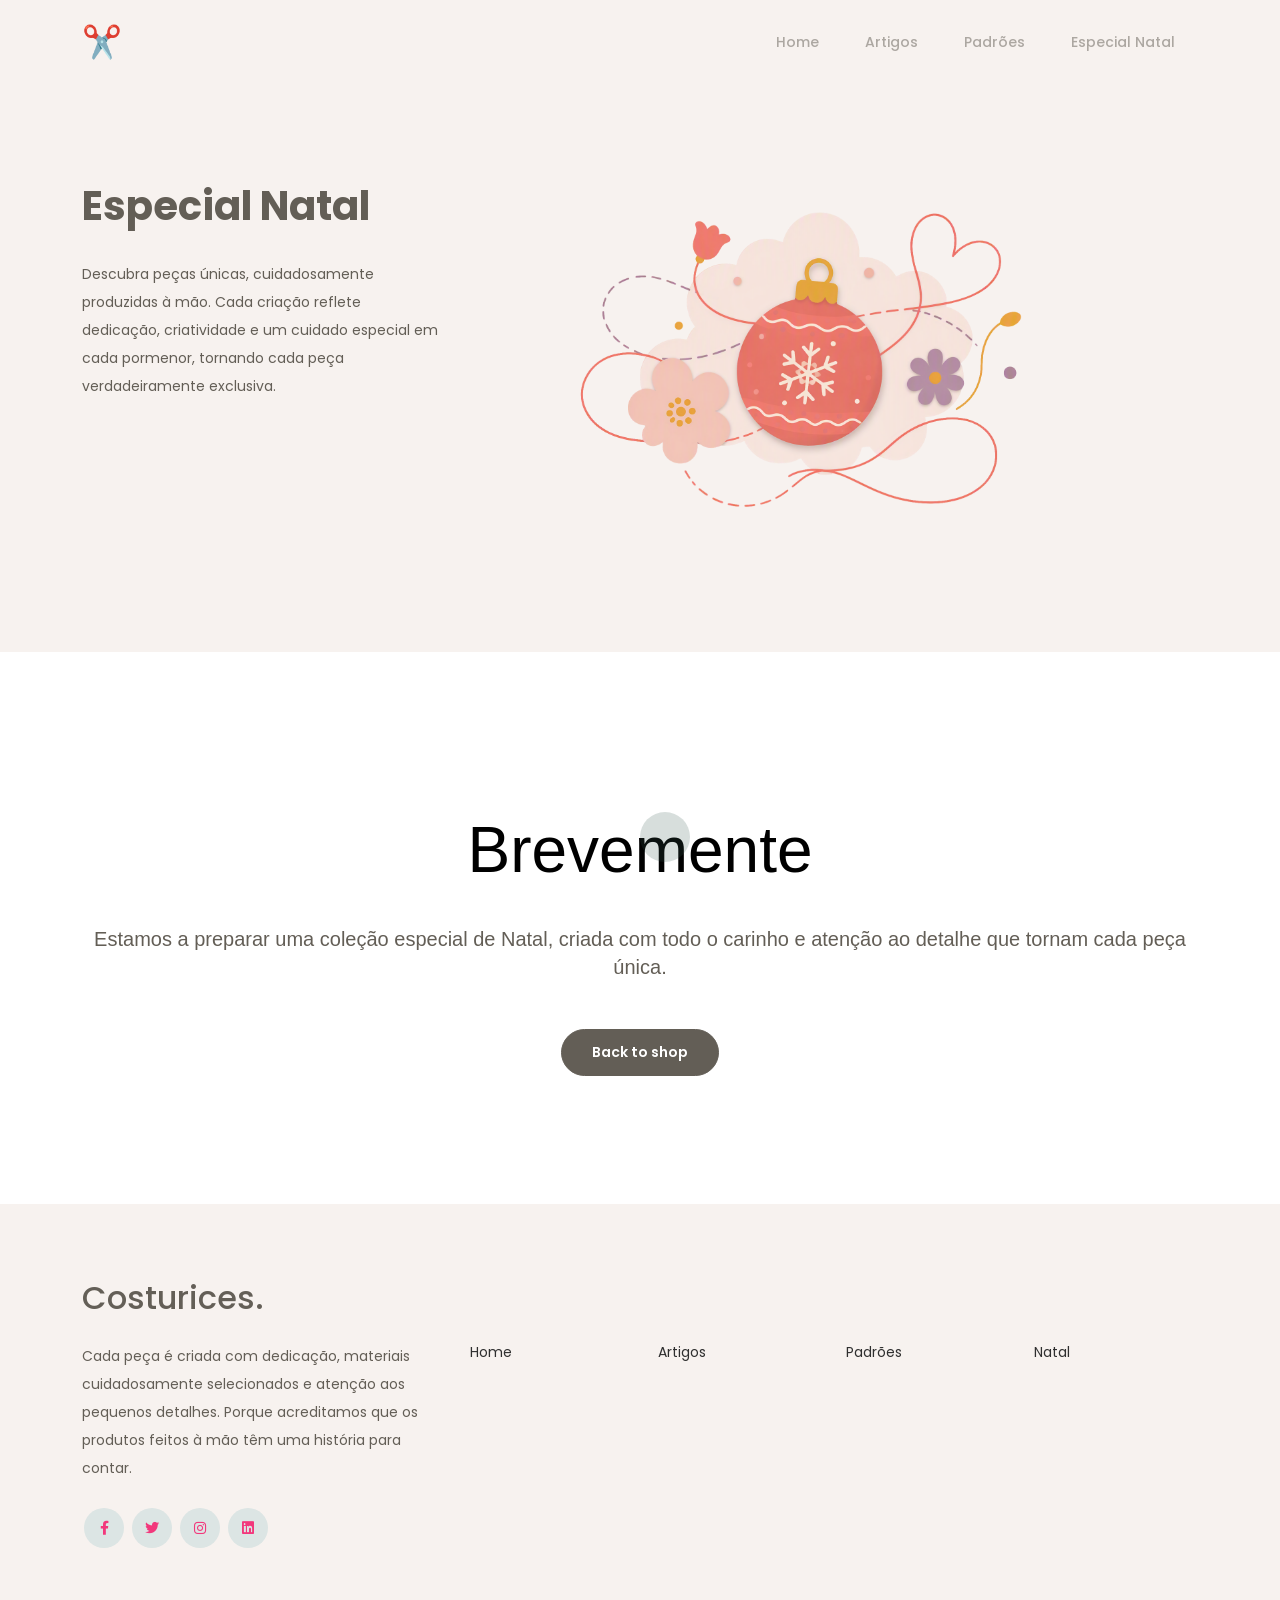
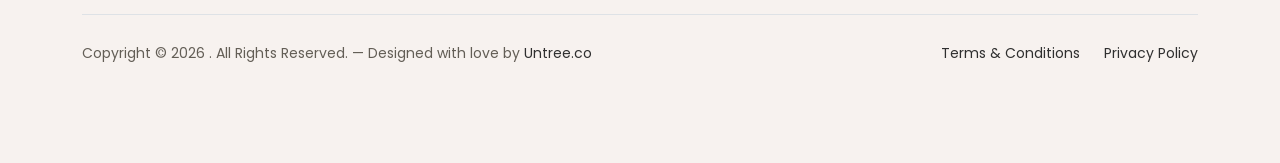
==== commit d401e0cc: "Refactor cart.html for improved layout and content Updated HTML structure for the cart page, includi" ====
--- a/cart.html
+++ b/cart.html
@@ -63,13 +63,13 @@
                 Especial <span clsas="d-block">Natal</span>
               </h1>
               <p class="mb-4">
-          Descubra peças únicas, cuidadosamente produzidas à mão. Cada criação reflete dedicação, criatividade e um cuidado especial em cada pormenor, tornando cada peça verdadeiramente exclusiva.
+        Descubra peças únicas, cuidadosamente produzidas à mão. Cada criação reflete dedicação, criatividade e um cuidado especial em cada pormenor, tornando cada peça verdadeiramente exclusiva.
               </p>
             </div>
           </div>
           <div class="col-lg-7">
             <div class="hero-img-wrap">
-             <img src="images/Hero Natal nb min.png" class="img-fluid" style="max-width: 80%;" />
+         <img src="images/Hero Natal nb min.png" class="img-fluid" style="max-width: 80%;" />
             </div>
           </div>
         </div>
@@ -80,73 +80,23 @@
 		
 
 
-		<div class="untree_co-section product-section before-footer-section">
-		    <div class="container">
-		      	<div class="row">
-
-		      		<!-- Start Column 1 -->
-					<div class="col-12 col-md-4 col-lg-3 mb-5">
-						<a class="product-item" href="#">
-							<img src="images/Bolsa Ref_1_Frente.png" class="img-fluid product-thumbnail">
-	             <h3 class="product-title">🌸 Bolsa</h3>
-              <strong class="product-price">Ref:B001</strong>
-
-                    <span class="icon-cross"
-                          onclick="enviarEmail(event, 'Bolsa', 'B001')">
-                        <img src="images/mail icon.png" class="img-fluid">
-                    </span>
-						</a>
-					</div> 
-					<!-- End Column 1 -->
-						
-					<!-- Start Column 2 -->
-					<div class="col-12 col-md-4 col-lg-3 mb-5">
-						<a class="product-item" href="#">
-					<img src="images/product-3_Isabel.png" class="img-fluid product-thumbnail">
-	             <h3 class="product-title">🌸 Bolsa</h3>
-              <strong class="product-price">Ref:B002</strong>
-                    <span class="icon-cross"
-                          onclick="enviarEmail(event, 'Bolsa', 'B001')">
-                    <img src="images/mail icon.png" class="img-fluid">
-                    </span>
-						</a>
-					</div> 
-					<!-- End Column 2 -->
-
-					<!-- Start Column 3 -->
-					<div class="col-12 col-md-4 col-lg-3 mb-5">
-						<a class="product-item" href="#">
-							<img src="images/Bolsa Ref_3_Frente.png" class="img-fluid product-thumbnail">
-	             <h3 class="product-title">🌸 Bolsa</h3>
-              <strong class="product-price">Ref:B003</strong>
-				                    <span class="icon-cross"
-                          onclick="enviarEmail(event, 'Bolsa', 'B001')">
-                    <img src="images/mail icon.png" class="img-fluid">
-                    </span>
-						</a>
-					</div>
-					<!-- End Column 3 -->
-
-					<!-- Start Column 4 -->
-					<div class="col-12 col-md-4 col-lg-3 mb-5">
-						<a class="product-item" href="#">
-							<img src="images/Bolsa Ref_4_Frente.png" class="img-fluid product-thumbnail">
-            <h3 class="product-title">🌸 Bolsa</h3>
-              <strong class="product-price">Ref:B004</strong>
-
-							<span class="icon-cross">
-						    <img src="images/mail icon.png" class="img-fluid">
-							</span>
-						</a>
-					</div>
-					<!-- End Column 4 -->
-
-
-
-
-		      	</div>
-		    </div>
-		</div>
+		<div class="untree_co-section">
+    <div class="container">
+      <div class="row">
+        <div class="col-md-12 text-center pt-5">
+          <span class="display-3 thankyou-icon text-primary">
+              <path fill-rule="evenodd" d="M11.354 5.646a.5.5 0 0 1 0 .708l-3 3a.5.5 0 0 1-.708 0l-1.5-1.5a.5.5 0 1 1 .708-.708L8 8.293l2.646-2.647a.5.5 0 0 1 .708 0z"/>
+              <path fill-rule="evenodd" d="M0 1.5A.5.5 0 0 1 .5 1H2a.5.5 0 0 1 .485.379L2.89 3H14.5a.5.5 0 0 1 .491.592l-1.5 8A.5.5 0 0 1 13 12H4a.5.5 0 0 1-.491-.408L2.01 3.607 1.61 2H.5a.5.5 0 0 1-.5-.5zM3.102 4l1.313 7h8.17l1.313-7H3.102zM5 12a2 2 0 1 0 0 4 2 2 0 0 0 0-4zm7 0a2 2 0 1 0 0 4 2 2 0 0 0 0-4zm-7 1a1 1 0 1 0 0 2 1 1 0 0 0 0-2zm7 0a1 1 0 1 0 0 2 1 1 0 0 0 0-2z"/>
+            </svg>
+          </span>
+          <h2 class="display-3 text-black">Brevemente</h2>
+          <br>
+          <p class="lead mb-5">Estamos a preparar uma coleção especial de Natal, criada com todo o carinho e atenção ao detalhe que tornam cada peça única.</p>
+          <p><a href="shop.html" class="btn btn-sm btn-outline-black">Back to shop</a></p>
+        </div>
+      </div>
+    </div>
+  </div>
 
 
     <!-- Start Footer Section -->
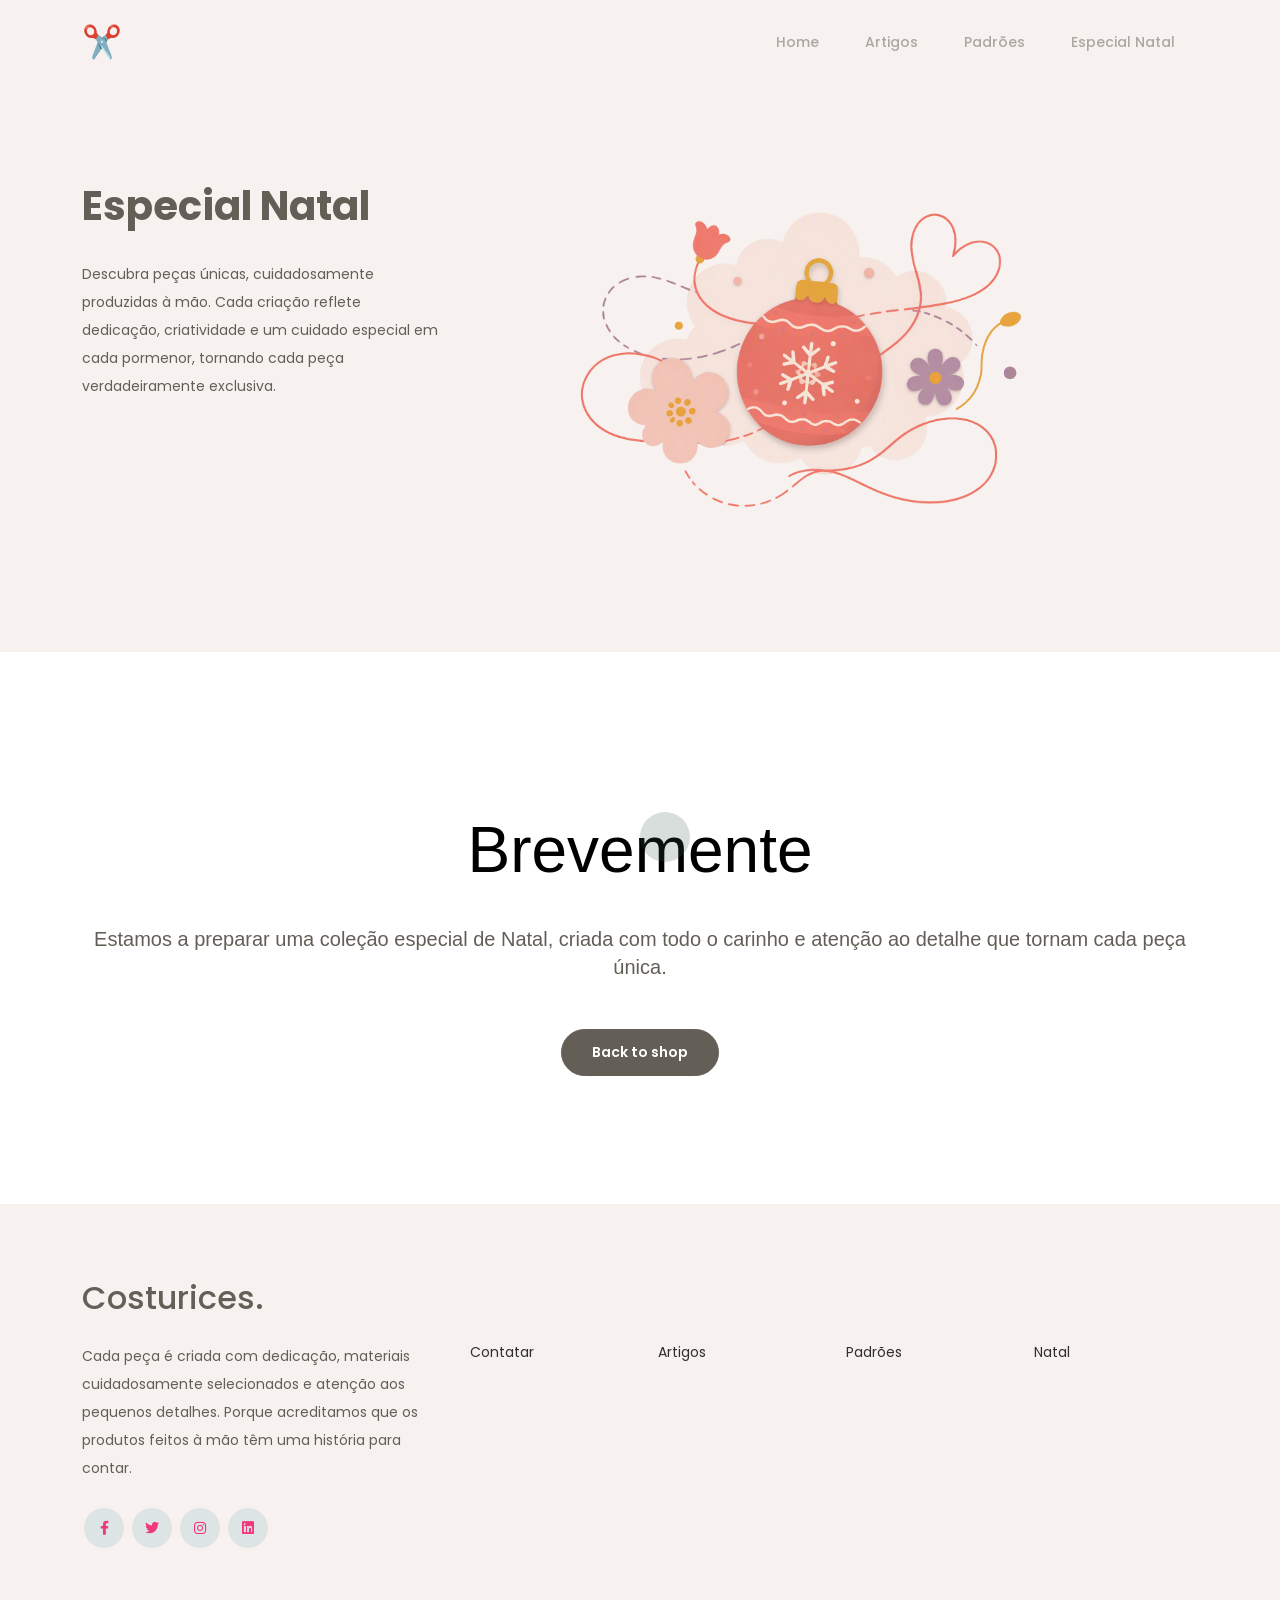
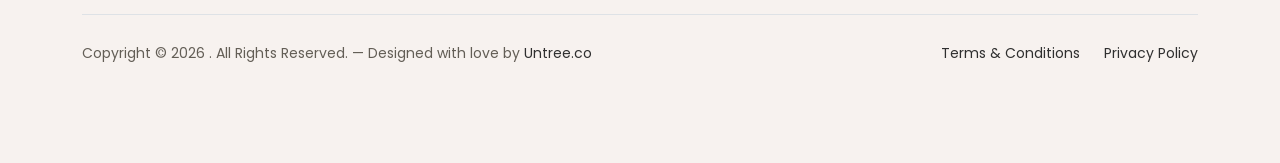
==== commit 8088fadb: "Update link text from 'Home' to 'Contatar'" ====
--- a/cart.html
+++ b/cart.html
@@ -172,7 +172,7 @@
             <div class="row links-wrap">
               <div class="col-6 col-sm-6 col-md-3">
                 <ul class="list-unstyled">
-                  <li><a href="index.html">Home</a></li>
+                      <li><a href="contact.html">Contatar</a></li>
 
                 </ul>
               </div>
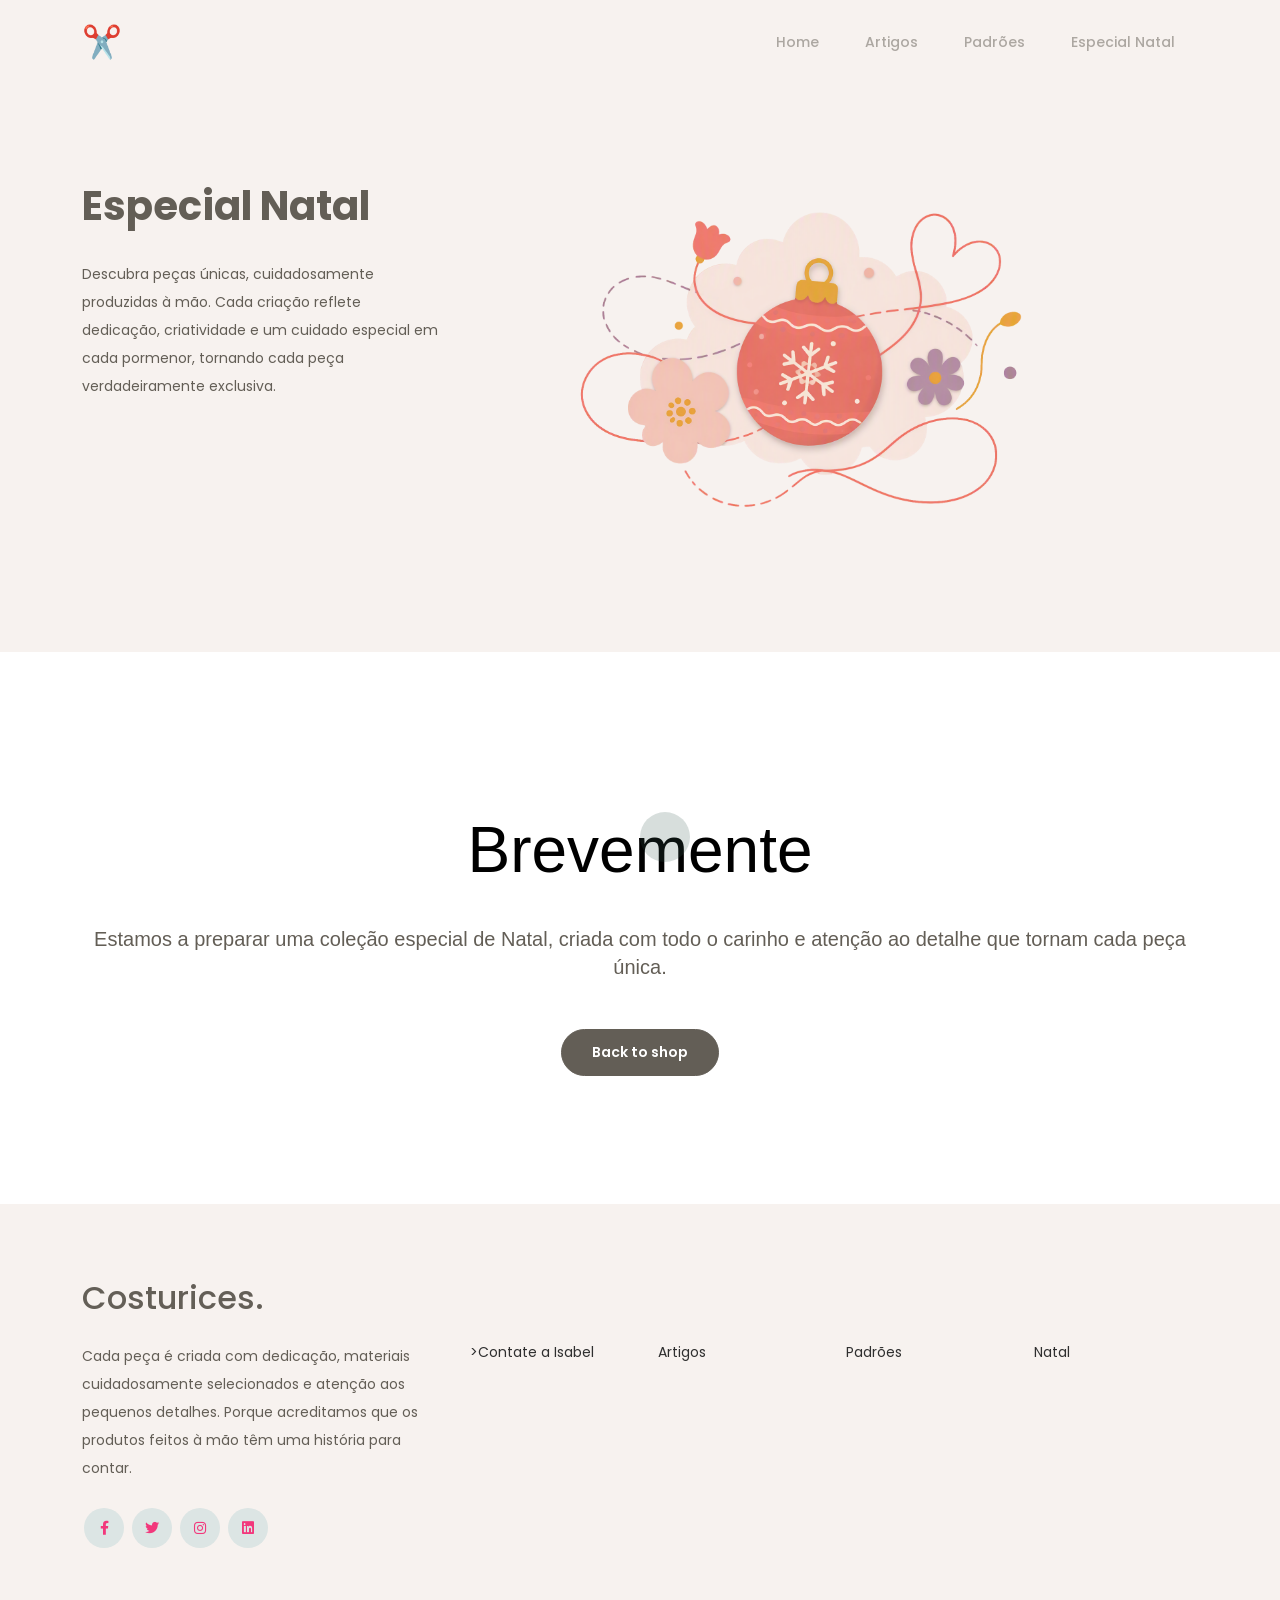
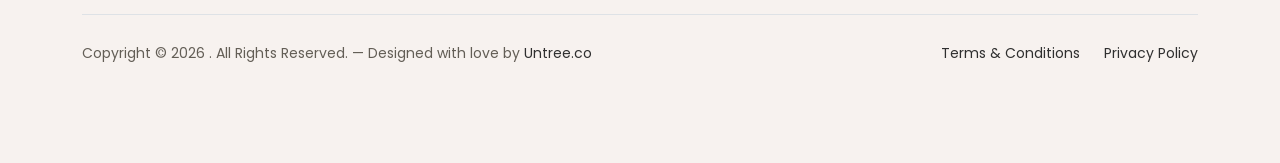
==== commit 52933f3e: "Update contact link text in cart.html" ====
--- a/cart.html
+++ b/cart.html
@@ -172,7 +172,7 @@
             <div class="row links-wrap">
               <div class="col-6 col-sm-6 col-md-3">
                 <ul class="list-unstyled">
-                      <li><a href="contact.html">Contatar</a></li>
+                   <li><a href="contact.html">>Contate a Isabel</a></li>
 
                 </ul>
               </div>
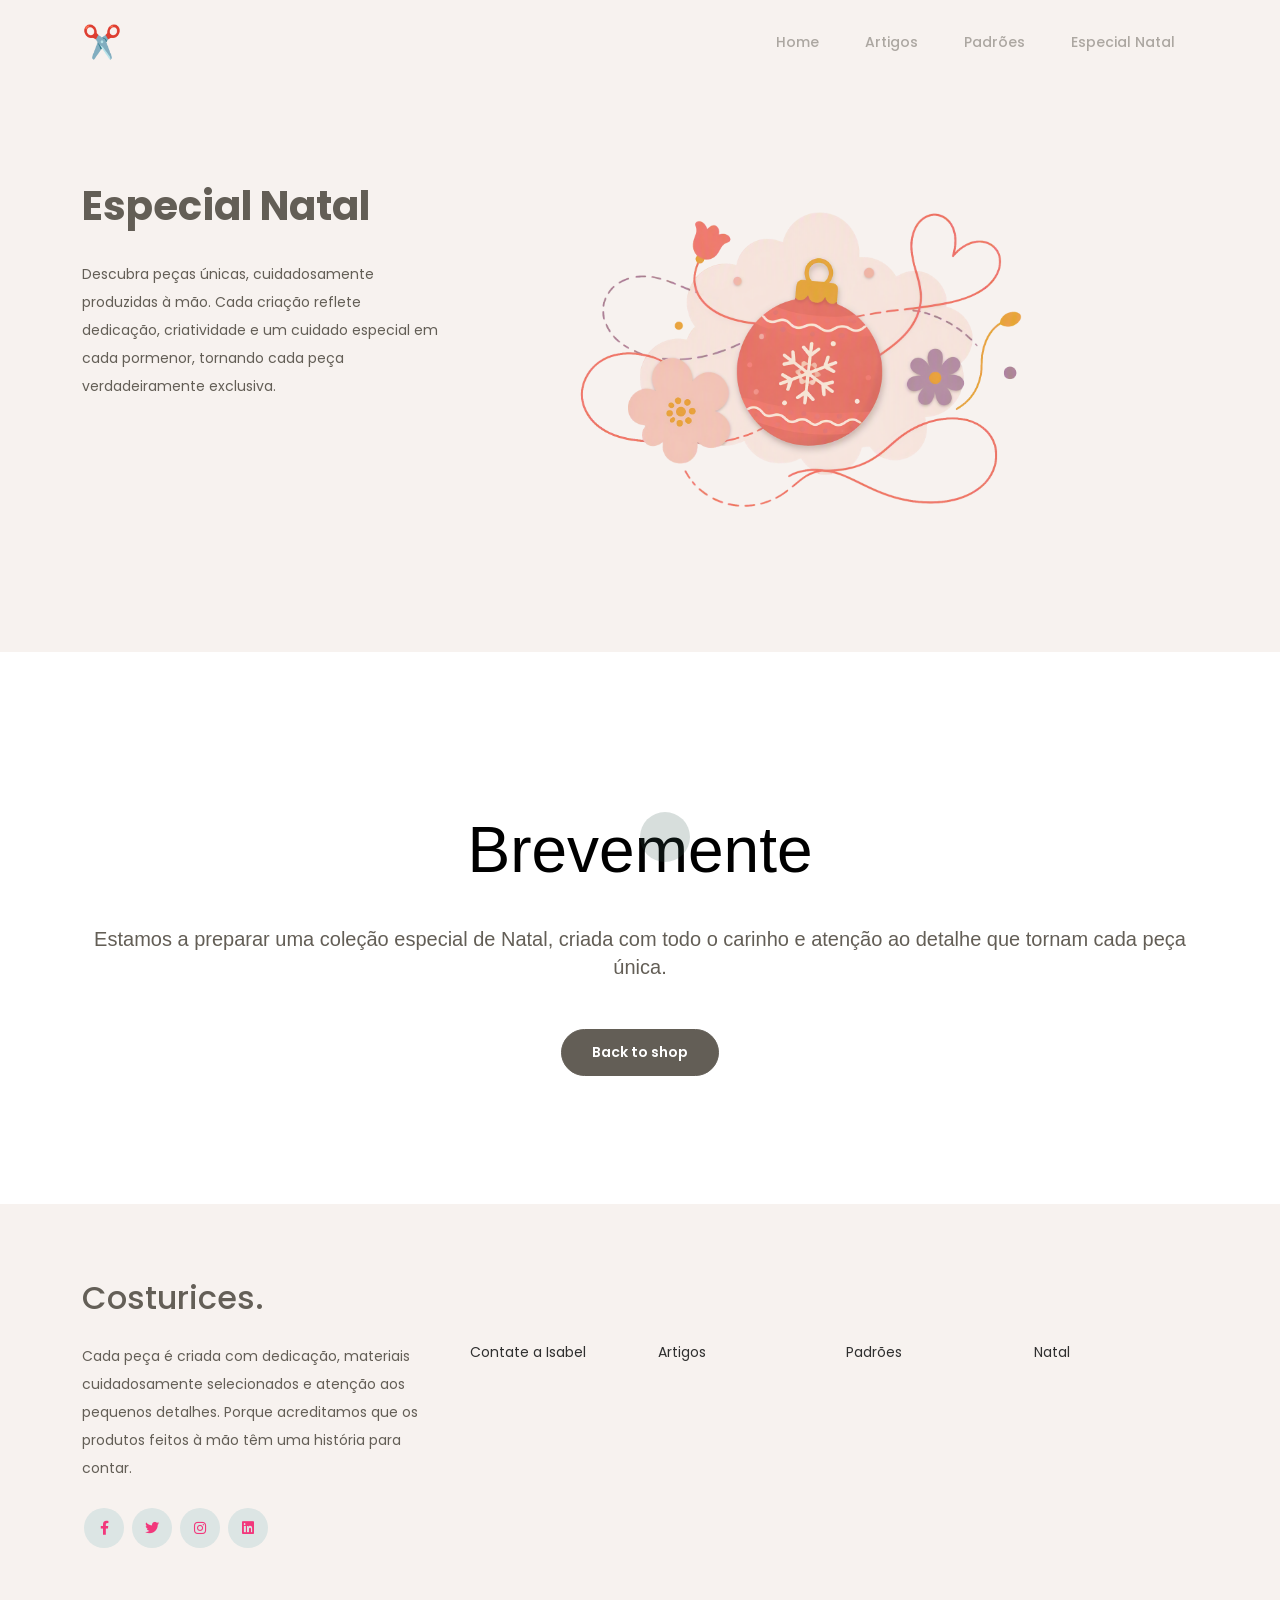
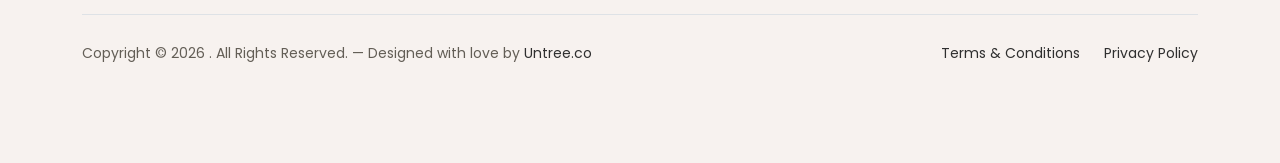
==== commit d88cd1e5: "Update cart.html" ====
--- a/cart.html
+++ b/cart.html
@@ -172,7 +172,7 @@
             <div class="row links-wrap">
               <div class="col-6 col-sm-6 col-md-3">
                 <ul class="list-unstyled">
-                   <li><a href="contact.html">>Contate a Isabel</a></li>
+                   <li><a href="contact.html">Contate a Isabel</a></li>
 
                 </ul>
               </div>
--- a/css/style.css
+++ b/css/style.css
@@ -738,3 +738,28 @@
     height: 50px;
     border-radius: 50%;
     background: rgba(59, 93, 80, 0.2); }
+
+
+.search-container {
+    position: relative;
+}
+
+.search-container input {
+    padding-right: 40px;
+}
+
+.clear-search {
+    position: absolute;
+    right: 33px;
+    top: 50%;
+    transform: translateY(-50%);
+    cursor: pointer;
+    color: #999;
+    font-size: 18px;
+    display: none;
+    user-select: none;
+}
+
+.clear-search:hover {
+    color: #333;
+}
